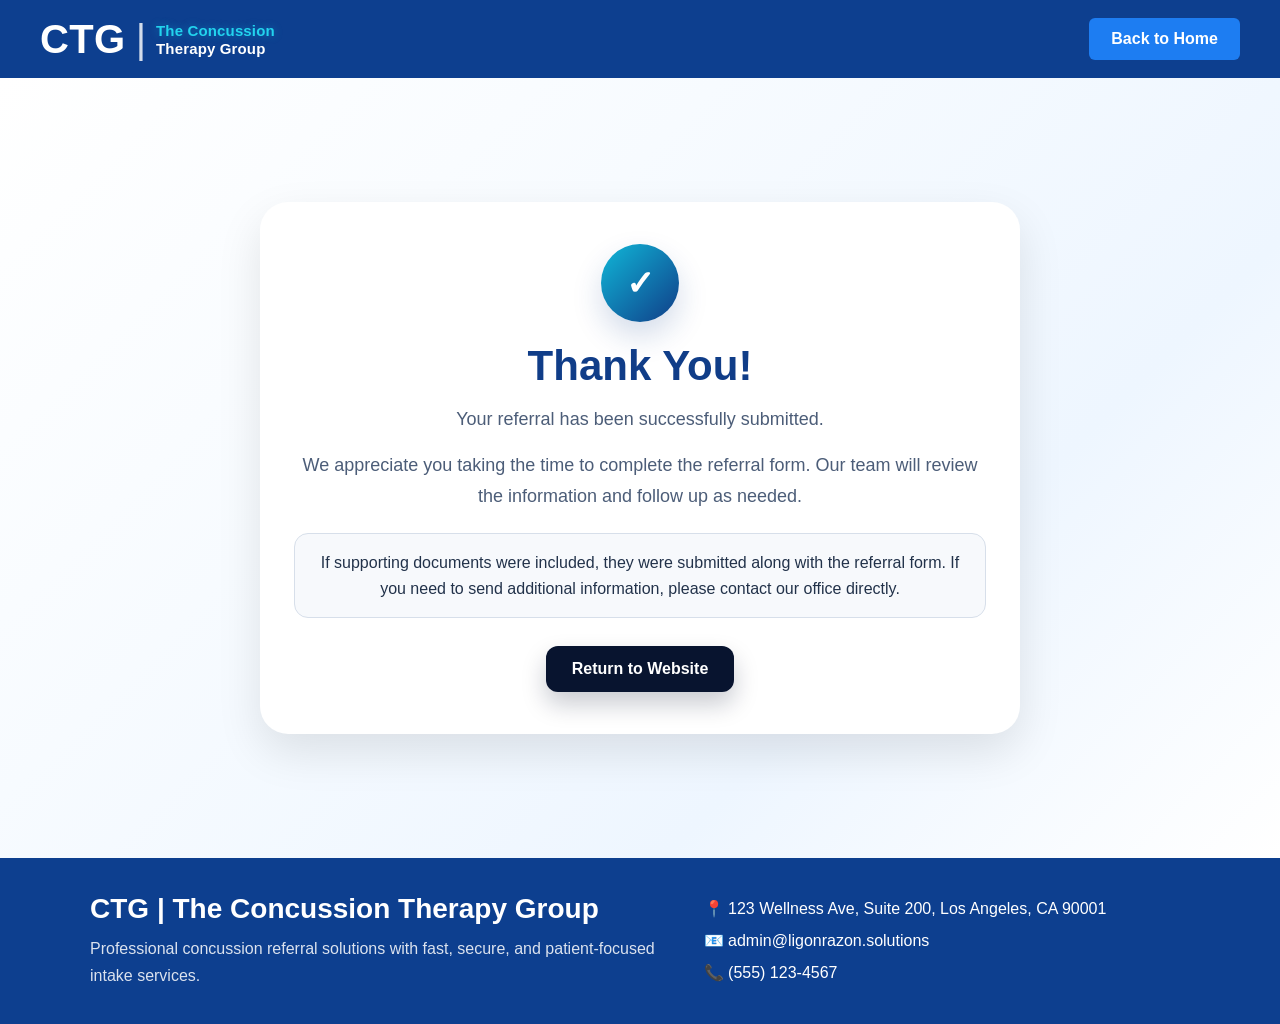
==== thank-you.html @ 83f7f5d3 "Create thank-you.html" ====
<!DOCTYPE html>
<html lang="en">
<head>
  <meta charset="UTF-8">
  <meta name="viewport" content="width=device-width, initial-scale=1.0">
  <title>Thank You | CTG Referral Portal</title>
  <link rel="stylesheet" href="style.css">
</head>
<body>

<header>
  <div class="logo-wrap">
    <span class="logo-main">CTG</span>
    <span class="logo-divider">|</span>
    <div class="logo-text-wrap">
      <div class="logo-line-accent">The Concussion</div>
      <div class="logo-line">Therapy Group</div>
    </div>
  </div>
  <a href="index.html" class="btn">Back to Home</a>
</header>

<section class="thankyou-section">
  <div class="thankyou-card">
    <div class="thankyou-icon">✓</div>
    <h1>Thank You!</h1>
    <p>Your referral has been successfully submitted.</p>
    <p>We appreciate you taking the time to complete the referral form. Our team will review the information and follow up as needed.</p>

    <div class="thankyou-note">
      If supporting documents were included, they were submitted along with the referral form. If you need to send additional information, please contact our office directly.
    </div>

    <a href="index.html" class="back-home-btn">Return to Website</a>
  </div>
</section>

<footer>
  <div class="footer-grid">
    <div>
      <h3>CTG | The Concussion Therapy Group</h3>
      <p>Professional concussion referral solutions with fast, secure, and patient-focused intake services.</p>
    </div>
    <div class="footer-contact">
      <div>📍 123 Wellness Ave, Suite 200, Los Angeles, CA 90001</div>
      <div>📧 admin@ligonrazon.solutions</div>
      <div>📞 (555) 123-4567</div>
    </div>
  </div>
</footer>

</body>
</html>
---- style.css ----
*{
  margin:0;
  padding:0;
  box-sizing:border-box;
}

body{
  font-family:Arial,sans-serif;
  background:#eef2f7;
  color:#123;
}

body.modal-open{
  overflow:hidden;
}

.page-shell{
  transition:filter .28s ease, transform .28s ease;
}

.page-shell.blurred{
  filter:blur(10px);
  transform:scale(.995);
  pointer-events:none;
  user-select:none;
}

header{
  background:#0d3f8f;
  color:#fff;
  padding:18px 40px;
  display:flex;
  justify-content:space-between;
  align-items:center;
  position:sticky;
  top:0;
  z-index:10;
}

.logo-wrap{
  display:flex;
  align-items:center;
  gap:10px;
}

.logo-main{
  font-size:40px;
  font-weight:900;
  color:#ffffff;
  line-height:1;
  letter-spacing:.4px;
}

.logo-divider{
  font-size:40px;
  font-weight:300;
  color:rgba(255,255,255,.82);
  line-height:1;
  display:flex;
  align-items:center;
  height:40px;
}

.logo-text-wrap{
  display:flex;
  flex-direction:column;
  justify-content:center;
  line-height:1;
  min-height:40px;
}

.logo-line-accent{
  font-size:15px;
  color:#22d3ee;
  font-weight:800;
  letter-spacing:.15px;
  text-shadow:0 0 8px rgba(34,211,238,.35);
  margin-bottom:3px;
}

.logo-line{
  font-size:15px;
  color:#ffffff;
  font-weight:800;
  letter-spacing:.15px;
}

.btn,
.hero-btn-reset{
  background:#1d7df2;
  color:#fff;
  padding:12px 22px;
  border-radius:6px;
  text-decoration:none;
  font-weight:700;
  border:none;
  cursor:pointer;
  font-family:inherit;
}

.hero{
  position:relative;
  min-height:520px;
  padding:90px 60px;
  display:flex;
  align-items:center;
  overflow:hidden;
  background:radial-gradient(circle at top right,#4ea6ff 0%,#1d5eb8 35%,#0a2f73 70%,#072663 100%);
}

.hero::before{
  content:'';
  position:absolute;
  inset:0;
  opacity:.35;
  background-image:
    radial-gradient(circle at 10% 20%,rgba(255,255,255,.8) 0 2px,transparent 3px),
    radial-gradient(circle at 30% 40%,rgba(255,255,255,.7) 0 2px,transparent 3px),
    radial-gradient(circle at 55% 25%,rgba(255,255,255,.7) 0 2px,transparent 3px),
    radial-gradient(circle at 70% 60%,rgba(255,255,255,.7) 0 2px,transparent 3px),
    linear-gradient(25deg,transparent 24%,rgba(255,255,255,.25) 25%,rgba(255,255,255,.25) 26%,transparent 27%),
    linear-gradient(65deg,transparent 34%,rgba(255,255,255,.18) 35%,rgba(255,255,255,.18) 36%,transparent 37%),
    linear-gradient(115deg,transparent 44%,rgba(255,255,255,.18) 45%,rgba(255,255,255,.18) 46%,transparent 47%);
  background-size:100% 100%;
  animation:bgmove 14s linear infinite;
}

#network{
  position:absolute;
  inset:0;
  width:100%;
  height:100%;
  z-index:1;
}

.hero-content{
  position:relative;
  z-index:2;
  color:#fff;
  max-width:720px;
}

.hero h1{
  font-size:64px;
  line-height:1.05;
  margin-bottom:20px;
  max-width:700px;
}

.hero p{
  font-size:28px;
  margin-bottom:30px;
}

.hero-buttons{
  display:flex;
  gap:15px;
}

.hero-buttons .primary{
  background:#10b7d8;
  color:#fff;
}

.hero-buttons .secondary{
  background:#fff;
  color:#0d3f8f;
}

.brain{
  pointer-events:none;
  position:absolute;
  right:70px;
  top:90px;
  width:380px;
  height:380px;
  border-radius:50%;
  border:2px solid rgba(255,255,255,.75);
  background:transparent;
  box-shadow:0 0 30px rgba(255,255,255,.18), inset 0 0 25px rgba(255,255,255,.08);
  z-index:2;
  animation:evolve 4s ease-in-out infinite;
}

.brain::before,
.brain::after{
  content:'';
  position:absolute;
  inset:18% 22%;
  border:2px solid rgba(255,255,255,.7);
  border-radius:55% 45% 50% 40%;
}

.brain::after{
  inset:30% 12% 18% 38%;
  border-radius:50% 45% 55% 45%;
}

.section{
  padding:70px 40px;
  position:relative;
}

.section h2{
  text-align:center;
  font-size:52px;
  color:#103d88;
  margin-bottom:35px;
}

.cards{
  display:grid;
  grid-template-columns:repeat(3,1fr);
  gap:22px;
  max-width:1200px;
  margin:auto;
}

.card,
.form,
.thankyou-card{
  background:#fff;
  padding:28px;
  border-radius:8px;
  box-shadow:0 8px 25px rgba(0,0,0,.08);
}

.card{
  text-align:center;
  transition:all .35s ease;
  cursor:pointer;
}

.card:hover{
  transform:translateY(-12px) scale(1.03);
  box-shadow:0 18px 35px rgba(13,63,143,.18);
}

.card .icon{
  font-size:42px;
  margin-bottom:14px;
  display:block;
  transition:transform .35s ease;
}

.card:hover .icon{
  transform:scale(1.18) rotate(6deg);
}

.card h3{
  color:#103d88;
  margin-bottom:10px;
}

.divider-line{
  width:100%;
  height:60px;
  margin:0;
  position:relative;
  background:linear-gradient(180deg,#eef2f7 0%,#f7fbff 55%,#eef6ff 100%);
}

.divider-line::before{
  content:'';
  position:absolute;
  left:0;
  right:0;
  top:30px;
  height:1px;
  background:linear-gradient(90deg,transparent,rgba(143,199,255,.8),rgba(13,63,143,.45),rgba(143,199,255,.8),transparent);
}

.divider-line::after{
  display:none;
}

.modal-overlay{
  position:fixed;
  inset:0;
  background:rgba(7, 18, 43, .35);
  display:flex;
  align-items:center;
  justify-content:center;
  padding:24px;
  opacity:0;
  visibility:hidden;
  pointer-events:none;
  transition:opacity .25s ease, visibility .25s ease;
  z-index:9999;
  backdrop-filter:blur(4px);
}

.modal-overlay.active{
  opacity:1;
  visibility:visible;
  pointer-events:auto;
}

.modal-dialog{
  width:100%;
  max-width:880px;
  max-height:90vh;
  overflow:auto;
  position:relative;
  border-radius:30px;
}

.modal-form-section{
  background:linear-gradient(135deg,#ffffff 0%,#f7fbff 35%,#eef6ff 70%,#ffffff 100%);
  border-radius:30px;
  padding:18px;
  box-shadow:0 24px 80px rgba(0,0,0,.22);
  border:1px solid rgba(255,255,255,.7);
  overflow:hidden;
}

.modal-close{
  position:absolute;
  top:12px;
  right:12px;
  width:46px;
  height:46px;
  border:none;
  border-radius:999px;
  background:#0d3f8f;
  color:#fff;
  font-size:26px;
  line-height:1;
  cursor:pointer;
  z-index:20;
  box-shadow:0 10px 20px rgba(13,63,143,.25);
  display:flex;
  align-items:center;
  justify-content:center;
  padding:0;
}

.form{
  position:relative;
  z-index:2;
  max-width:760px;
  margin:auto;
  background:#fff;
  padding:34px 34px 30px;
  border-radius:28px;
  box-shadow:0 18px 45px rgba(0,0,0,.10);
}

.main-form-title{
  font-size:42px !important;
  margin-bottom:12px !important;
}

.section-note{
  font-size:15px;
  color:#5b6b85;
  text-align:center;
  margin-bottom:20px;
  line-height:1.6;
}

.step-indicator{
  display:flex;
  justify-content:center;
  gap:12px;
  align-items:center;
  margin:4px 0 24px;
  flex-wrap:wrap;
}

.step-pill{
  padding:10px 16px;
  border-radius:999px;
  font-size:13px;
  font-weight:800;
  background:#e8eef7;
  color:#5b6b85;
  border:1px solid #d7dfea;
}

.step-pill.active{
  background:#103d88;
  color:#fff;
  border-color:#103d88;
}

.form-step{
  display:none;
}

.form-step.active{
  display:block;
}

.grid2{
  display:grid;
  grid-template-columns:1fr 1fr;
  gap:12px;
}

label{
  display:block;
  font-size:11px;
  font-weight:800;
  color:#0a1b3f;
  margin:12px 0 6px;
  text-transform:uppercase;
  letter-spacing:.4px;
}

input,
select,
textarea{
  width:100%;
  padding:14px 14px;
  margin:0;
  border:1px solid #d7dfea;
  border-radius:12px;
  background:#f7f9fc;
  font-size:14px;
  color:#123;
}

textarea{
  resize:vertical;
}

button{
  background:#08142f;
  color:#fff;
  border:none;
  padding:16px 26px;
  border-radius:12px;
  font-weight:800;
  box-shadow:0 12px 24px rgba(8,20,47,.22);
  cursor:pointer;
}

button:hover,
.back-home-btn:hover,
.btn:hover,
.hero-btn-reset:hover,
.modal-close:hover{
  transform:translateY(-2px);
}

.form-actions{
  display:flex;
  gap:12px;
  justify-content:space-between;
  margin-top:26px;
  flex-wrap:wrap;
}

.form-actions .left-actions,
.form-actions .right-actions{
  display:flex;
  gap:12px;
}

.alt-btn{
  background:#eef3f9;
  color:#103d88;
  border:1px solid #d7dfea;
}

.submit-btn{
  background:#08142f;
  color:#fff;
}

.symptom-block{
  margin-bottom:16px;
}

.symptom-box{
  border:1px solid #d7dfea;
  border-radius:14px;
  background:#f7f9fc;
  padding:16px;
}

.symptom-heading{
  display:flex;
  align-items:center;
  gap:10px;
  margin-bottom:12px;
}

.symptom-number{
  width:32px;
  height:32px;
  border-radius:50%;
  background:#103d88;
  color:#fff;
  display:flex;
  align-items:center;
  justify-content:center;
  font-size:14px;
  font-weight:800;
  flex-shrink:0;
}

.symptom-title{
  font-size:18px;
  font-weight:800;
  color:#103d88;
  line-height:1.2;
}

.symptom-question-row{
  border:1px solid #d7dfea;
  background:#ffffff;
  border-radius:12px;
  padding:14px;
  margin-top:10px;
}

.symptom-question-text{
  color:#22324a;
  font-size:14px;
  line-height:1.6;
  font-weight:700;
  margin-bottom:12px;
}

.yes-no-group{
  display:flex;
  gap:10px;
  flex-wrap:wrap;
}

.yes-no-group input[type="radio"]{
  position:absolute;
  opacity:0;
  pointer-events:none;
  width:0;
  height:0;
}

.yn-btn{
  display:inline-flex;
  align-items:center;
  justify-content:center;
  min-width:74px;
  padding:11px 18px;
  border:1px solid #d7dfea;
  border-radius:12px;
  background:#f7f9fc;
  color:#103d88;
  font-size:14px;
  font-weight:800;
  text-transform:none;
  letter-spacing:0;
  margin:0;
  cursor:pointer;
  transition:all .2s ease;
}

.yes-no-group input[type="radio"]:checked + .yn-btn{
  background:#103d88;
  color:#fff;
  border-color:#103d88;
  box-shadow:0 8px 20px rgba(16,61,136,.18);
}

.upload-note-box{
  margin-top:18px;
  padding:16px;
  border:1px solid #d7dfea;
  background:#f7f9fc;
  border-radius:14px;
  color:#22324a;
  line-height:1.6;
  font-size:14px;
}

.thankyou-section{
  min-height:calc(100vh - 120px);
  display:flex;
  align-items:center;
  justify-content:center;
  padding:70px 20px;
  background:linear-gradient(135deg,#ffffff 0%,#f7fbff 35%,#eef6ff 70%,#ffffff 100%);
}

.thankyou-card{
  max-width:760px;
  width:100%;
  text-align:center;
  border-radius:28px;
  box-shadow:0 18px 45px rgba(0,0,0,.10);
  padding:42px 34px;
}

.thankyou-icon{
  width:78px;
  height:78px;
  margin:0 auto 20px;
  border-radius:50%;
  background:linear-gradient(135deg,#10b7d8,#103d88);
  color:#fff;
  display:flex;
  align-items:center;
  justify-content:center;
  font-size:34px;
  font-weight:900;
  box-shadow:0 14px 30px rgba(16,61,136,.18);
}

.thankyou-card h1{
  font-size:42px;
  color:#103d88;
  margin-bottom:14px;
}

.thankyou-card p{
  color:#4c5d78;
  font-size:18px;
  line-height:1.7;
  margin-bottom:16px;
}

.thankyou-note{
  margin:22px 0 28px;
  padding:16px;
  border:1px solid #d7dfea;
  background:#f7f9fc;
  border-radius:14px;
  color:#22324a;
  line-height:1.6;
}

.back-home-btn{
  display:inline-flex;
  align-items:center;
  justify-content:center;
  padding:14px 26px;
  border-radius:12px;
  background:#08142f;
  color:#fff;
  text-decoration:none;
  font-weight:800;
  box-shadow:0 12px 24px rgba(8,20,47,.22);
}

footer{
  background:#0d3f8f;
  color:#fff;
  text-align:center;
  padding:35px;
  margin-top:0;
}

.footer-grid{
  max-width:1100px;
  margin:auto;
  display:grid;
  grid-template-columns:1.2fr 1fr;
  gap:30px;
  text-align:left;
  align-items:start;
}

.footer-grid h3{
  font-size:28px;
  margin-bottom:10px;
}

.footer-grid p{
  opacity:.85;
  line-height:1.7;
}

.footer-contact{
  line-height:2;
}

@keyframes evolve{
  0%,100%{transform:scale(1) translateY(0);opacity:.9}
  50%{transform:scale(1.08) translateY(-8px);opacity:1}
}

@keyframes bgmove{
  0%{transform:scale(1)}
  50%{transform:scale(1.08)}
  100%{transform:scale(1)}
}

@media(max-width:900px){
  header{
    padding:14px 16px;
    gap:10px;
    flex-wrap:wrap;
  }

  .btn{
    padding:10px 14px;
    font-size:14px;
  }

  .logo-wrap{
    transform:scale(.88);
    transform-origin:left center;
  }

  .hero{
    padding:60px 25px;
    min-height:auto;
    flex-direction:column;
    align-items:flex-start;
  }

  .hero-content{
    max-width:100%;
  }

  .hero h1{
    font-size:42px;
    line-height:1.05;
    max-width:100%;
    margin-bottom:14px;
  }

  .hero p{
    font-size:20px;
    line-height:1.5;
    margin-bottom:22px;
  }

  .hero-buttons{
    width:100%;
    flex-direction:column;
    gap:10px;
  }

  .hero-buttons a,
  .hero-buttons button{
    width:100%;
    text-align:center;
  }

  .brain{
    position:relative;
    right:auto;
    top:auto;
    width:220px;
    height:220px;
    margin:20px auto 0;
  }

  .section{
    padding:52px 16px;
  }

  .section h2{
    font-size:34px;
    margin-bottom:24px;
  }

  .cards{
    grid-template-columns:1fr;
    gap:16px;
  }

  .card{
    padding:22px;
  }

  .form,
  .thankyou-card{
    max-width:100%;
    padding:22px 18px;
    border-radius:22px;
  }

  .main-form-title,
  .thankyou-card h1{
    font-size:30px !important;
  }

  .grid2{
    grid-template-columns:1fr;
    gap:10px;
  }

  input,
  select,
  textarea,
  button{
    font-size:16px;
  }

  .divider-line{
    height:32px;
  }

  footer{
    padding:28px 18px;
  }

  .footer-grid{
    grid-template-columns:1fr;
    text-align:center;
  }

  .form-actions{
    flex-direction:column;
  }

  .form-actions .left-actions,
  .form-actions .right-actions{
    width:100%;
  }

  .form-actions button{
    width:100%;
  }

  .yes-no-group{
    width:100%;
  }

  .yn-btn{
    flex:1;
  }

  .thankyou-card p{
    font-size:16px;
  }

  .back-home-btn{
    width:100%;
  }

  .modal-overlay{
    padding:10px;
  }

  .modal-dialog{
    max-height:94vh;
    border-radius:22px;
  }

  .modal-form-section{
    padding:12px;
    border-radius:22px;
  }

  .modal-close{
    top:8px;
    right:8px;
    width:40px;
    height:40px;
    font-size:22px;
  }
}
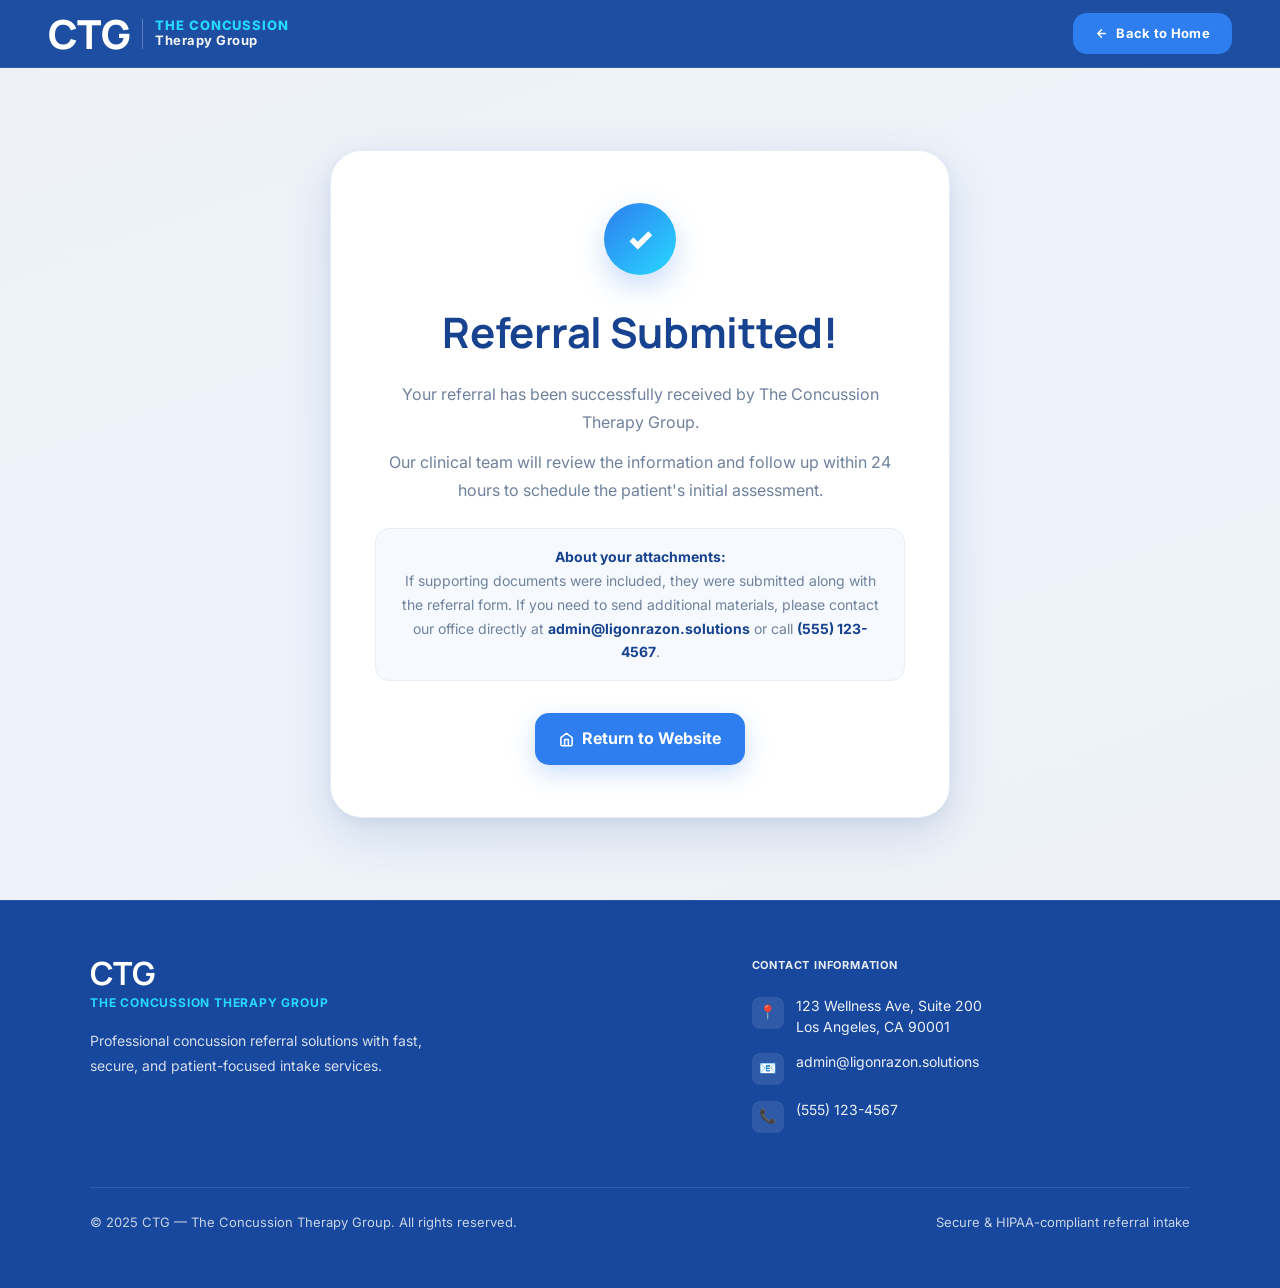
==== commit 0df8de23: "Update thank-you.html" ====
--- a/thank-you.html
+++ b/thank-you.html
@@ -11,41 +11,63 @@
 <header>
   <div class="logo-wrap">
     <span class="logo-main">CTG</span>
-    <span class="logo-divider">|</span>
+    <div class="logo-divider"></div>
     <div class="logo-text-wrap">
       <div class="logo-line-accent">The Concussion</div>
       <div class="logo-line">Therapy Group</div>
     </div>
   </div>
-  <a href="index.html" class="btn">Back to Home</a>
+  <a href="index.html" class="btn">
+    <svg width="13" height="13" viewBox="0 0 24 24" fill="none" stroke="currentColor" stroke-width="2.5" stroke-linecap="round" stroke-linejoin="round"><path d="M19 12H5M12 19l-7-7 7-7"/></svg>
+    Back to Home
+  </a>
 </header>
 
 <section class="thankyou-section">
   <div class="thankyou-card">
     <div class="thankyou-icon">✓</div>
-    <h1>Thank You!</h1>
-    <p>Your referral has been successfully submitted.</p>
-    <p>We appreciate you taking the time to complete the referral form. Our team will review the information and follow up as needed.</p>
+    <h1>Referral Submitted!</h1>
+    <p>Your referral has been successfully received by The Concussion Therapy Group.</p>
+    <p>Our clinical team will review the information and follow up within 24 hours to schedule the patient's initial assessment.</p>
 
     <div class="thankyou-note">
-      If supporting documents were included, they were submitted along with the referral form. If you need to send additional information, please contact our office directly.
+      <strong>About your attachments:</strong><br>
+      If supporting documents were included, they were submitted along with the referral form. If you need to send additional materials, please contact our office directly at <strong>admin@ligonrazon.solutions</strong> or call <strong>(555) 123-4567</strong>.
     </div>
 
-    <a href="index.html" class="back-home-btn">Return to Website</a>
+    <a href="index.html" class="back-home-btn">
+      <svg width="15" height="15" viewBox="0 0 24 24" fill="none" stroke="currentColor" stroke-width="2.5" stroke-linecap="round" stroke-linejoin="round"><path d="M3 9l9-7 9 7v11a2 2 0 0 1-2 2H5a2 2 0 0 1-2-2z"/><polyline points="9 22 9 12 15 12 15 22"/></svg>
+      Return to Website
+    </a>
   </div>
 </section>
 
 <footer>
-  <div class="footer-grid">
-    <div>
-      <h3>CTG | The Concussion Therapy Group</h3>
+  <div class="footer-inner">
+    <div class="footer-brand">
+      <span class="logo-main">CTG</span>
+      <span class="tagline">The Concussion Therapy Group</span>
       <p>Professional concussion referral solutions with fast, secure, and patient-focused intake services.</p>
     </div>
     <div class="footer-contact">
-      <div>📍 123 Wellness Ave, Suite 200, Los Angeles, CA 90001</div>
-      <div>📧 admin@ligonrazon.solutions</div>
-      <div>📞 (555) 123-4567</div>
+      <h4>Contact Information</h4>
+      <div class="contact-item">
+        <div class="contact-item-icon">📍</div>
+        <div class="contact-item-text">123 Wellness Ave, Suite 200<br>Los Angeles, CA 90001</div>
+      </div>
+      <div class="contact-item">
+        <div class="contact-item-icon">📧</div>
+        <div class="contact-item-text">admin@ligonrazon.solutions</div>
+      </div>
+      <div class="contact-item">
+        <div class="contact-item-icon">📞</div>
+        <div class="contact-item-text">(555) 123-4567</div>
+      </div>
     </div>
+  </div>
+  <div class="footer-bottom">
+    <p>&copy; 2025 CTG — The Concussion Therapy Group. All rights reserved.</p>
+    <p>Secure &amp; HIPAA-compliant referral intake</p>
   </div>
 </footer>
 
--- a/style.css
+++ b/style.css
@@ -1,857 +1,1373 @@
-*{
-  margin:0;
-  padding:0;
-  box-sizing:border-box;
-}
-
-body{
-  font-family:Arial,sans-serif;
-  background:#eef2f7;
-  color:#123;
-}
-
-body.modal-open{
-  overflow:hidden;
-}
-
-.page-shell{
-  transition:filter .28s ease, transform .28s ease;
-}
-
-.page-shell.blurred{
-  filter:blur(10px);
-  transform:scale(.995);
-  pointer-events:none;
-  user-select:none;
-}
-
-header{
-  background:#0d3f8f;
-  color:#fff;
-  padding:18px 40px;
-  display:flex;
-  justify-content:space-between;
-  align-items:center;
-  position:sticky;
-  top:0;
-  z-index:10;
-}
-
-.logo-wrap{
-  display:flex;
-  align-items:center;
-  gap:10px;
-}
-
-.logo-main{
-  font-size:40px;
-  font-weight:900;
-  color:#ffffff;
-  line-height:1;
-  letter-spacing:.4px;
-}
-
-.logo-divider{
-  font-size:40px;
-  font-weight:300;
-  color:rgba(255,255,255,.82);
-  line-height:1;
-  display:flex;
-  align-items:center;
-  height:40px;
-}
-
-.logo-text-wrap{
-  display:flex;
-  flex-direction:column;
-  justify-content:center;
-  line-height:1;
-  min-height:40px;
-}
-
-.logo-line-accent{
-  font-size:15px;
-  color:#22d3ee;
-  font-weight:800;
-  letter-spacing:.15px;
-  text-shadow:0 0 8px rgba(34,211,238,.35);
-  margin-bottom:3px;
-}
-
-.logo-line{
-  font-size:15px;
-  color:#ffffff;
-  font-weight:800;
-  letter-spacing:.15px;
-}
-
-.btn,
-.hero-btn-reset{
-  background:#1d7df2;
-  color:#fff;
-  padding:12px 22px;
-  border-radius:6px;
-  text-decoration:none;
-  font-weight:700;
-  border:none;
-  cursor:pointer;
-  font-family:inherit;
-}
-
-.hero{
-  position:relative;
-  min-height:520px;
-  padding:90px 60px;
-  display:flex;
-  align-items:center;
-  overflow:hidden;
-  background:radial-gradient(circle at top right,#4ea6ff 0%,#1d5eb8 35%,#0a2f73 70%,#072663 100%);
-}
-
-.hero::before{
-  content:'';
-  position:absolute;
-  inset:0;
-  opacity:.35;
+/* ═══════════════════════════════════════════════════════
+   CTG — The Concussion Therapy Group
+   Design System: "Precision Care" — Premium Medical Portal
+   Fonts: Manrope (display) + Inter (UI)
+═══════════════════════════════════════════════════════ */
+
+@import url('https://fonts.googleapis.com/css2?family=Inter:wght@300;400;500;600;700;800&family=Manrope:wght@500;600;700;800&display=swap');
+
+/* ── Tokens ── */
+:root {
+  --navy:        #123E8F;
+  --navy-mid:    #184A9E;
+  --navy-light:  #2767C5;
+  --blue:        #2E7EF0;
+  --blue-light:  #5AA5FF;
+  --teal:        #27D8FF;
+  --teal-dim:    #18BFE6;
+  --teal-glow:   rgba(39,216,255,.18);
+  --white:       #FFFFFF;
+  --off-white:   #EEF2F7;
+  --surface:     #F4F7FB;
+  --border:      #D8E2F0;
+  --border-soft: #E8EEF7;
+  --text-head:   #17428F;
+  --text-body:   #354863;
+  --text-muted:  #70819C;
+  --danger:      #C0392B;
+  --danger-bg:   #FFF1F1;
+  --info-bg:     #EFF6FF;
+  --shadow-card: 0 4px 24px rgba(18,62,143,.08), 0 1px 4px rgba(18,62,143,.04);
+  --shadow-lift: 0 16px 48px rgba(18,62,143,.14), 0 4px 12px rgba(18,62,143,.06);
+  --shadow-modal:0 24px 80px rgba(8,22,46,.28), 0 8px 24px rgba(8,22,46,.12);
+  --radius-sm:   8px;
+  --radius-md:   14px;
+  --radius-lg:   22px;
+  --radius-xl:   32px;
+  --font-display:'Manrope', system-ui, sans-serif;
+  --font-body:   'Inter', system-ui, sans-serif;
+  --transition:  .22s cubic-bezier(.4,0,.2,1);
+}
+
+/* ── Reset ── */
+*, *::before, *::after { margin:0; padding:0; box-sizing:border-box; }
+
+html { scroll-behavior:smooth; }
+
+body {
+  font-family: var(--font-body);
+  background: var(--off-white);
+  color: var(--text-body);
+  -webkit-font-smoothing: antialiased;
+  line-height: 1.6;
+}
+
+body.modal-open { overflow: hidden; }
+
+/* ── Page Shell blur ── */
+.page-shell { transition: filter .3s ease, transform .3s ease; }
+.page-shell.blurred {
+  filter: blur(8px) brightness(.92);
+  transform: scale(.992);
+  pointer-events: none;
+  user-select: none;
+}
+
+/* ══════════════════════════════════════
+   HEADER
+══════════════════════════════════════ */
+header {
+  position: sticky;
+  top: 0;
+  z-index: 100;
+  background: rgba(20, 71, 158, .96);
+  backdrop-filter: blur(16px);
+  -webkit-backdrop-filter: blur(16px);
+  border-bottom: 1px solid rgba(255,255,255,.08);
+  padding: 0 48px;
+  height: 68px;
+  display: flex;
+  align-items: center;
+  justify-content: space-between;
+}
+
+.logo-wrap {
+  display: flex;
+  align-items: center;
+  gap: 12px;
+  text-decoration: none;
+}
+
+.logo-main {
+  font-family: var(--font-display);
+  font-size: 40px;
+  font-weight: 800;
+  color: #fff;
+  letter-spacing: -.6px;
+  line-height: 1;
+}
+
+.logo-divider {
+  width: 1px;
+  height: 30px;
+  background: rgba(255,255,255,.28);
+  flex-shrink: 0;
+}
+
+.logo-text-wrap { display: flex; flex-direction: column; gap: 1px; }
+
+.logo-line-accent {
+  font-size: 13px;
+  font-weight: 800;
+  color: var(--teal);
+  letter-spacing: .9px;
+  text-transform: uppercase;
+  line-height: 1.05;
+}
+
+.logo-line {
+  font-size: 13px;
+  font-weight: 700;
+  color: rgba(255,255,255,.95);
+  letter-spacing: .5px;
+  line-height: 1.05;
+}
+
+/* Header CTA */
+.btn {
+  display: inline-flex;
+  align-items: center;
+  gap: 8px;
+  padding: 10px 22px;
+  background: var(--blue);
+  color: #fff;
+  font-family: var(--font-body);
+  font-size: 13px;
+  font-weight: 700;
+  letter-spacing: .3px;
+  border-radius: var(--radius-md);
+  border: none;
+  cursor: pointer;
+  text-decoration: none;
+  transition: all var(--transition);
+}
+.btn:hover { background: var(--blue-light); transform: translateY(-1px); box-shadow: 0 8px 24px rgba(46,126,240,.35); }
+.btn:active { transform: translateY(0); }
+
+/* ══════════════════════════════════════
+   HERO
+══════════════════════════════════════ */
+.hero {
+  position: relative;
+  min-height: calc(100vh - 68px);
+  display: flex;
+  align-items: center;
+  overflow: hidden;
+  background: radial-gradient(circle at top right, #4ea6ff 0%, #1d5eb8 35%, #0a2f73 70%, #072663 100%);
+}
+
+/* Subtle grain texture */
+.hero::before {
+  content: '';
+  position: absolute;
+  inset: 0;
+  opacity: .35;
   background-image:
-    radial-gradient(circle at 10% 20%,rgba(255,255,255,.8) 0 2px,transparent 3px),
-    radial-gradient(circle at 30% 40%,rgba(255,255,255,.7) 0 2px,transparent 3px),
-    radial-gradient(circle at 55% 25%,rgba(255,255,255,.7) 0 2px,transparent 3px),
-    radial-gradient(circle at 70% 60%,rgba(255,255,255,.7) 0 2px,transparent 3px),
-    linear-gradient(25deg,transparent 24%,rgba(255,255,255,.25) 25%,rgba(255,255,255,.25) 26%,transparent 27%),
-    linear-gradient(65deg,transparent 34%,rgba(255,255,255,.18) 35%,rgba(255,255,255,.18) 36%,transparent 37%),
-    linear-gradient(115deg,transparent 44%,rgba(255,255,255,.18) 45%,rgba(255,255,255,.18) 46%,transparent 47%);
-  background-size:100% 100%;
-  animation:bgmove 14s linear infinite;
-}
-
-#network{
-  position:absolute;
-  inset:0;
-  width:100%;
-  height:100%;
-  z-index:1;
-}
-
-.hero-content{
-  position:relative;
-  z-index:2;
-  color:#fff;
-  max-width:720px;
-}
-
-.hero h1{
-  font-size:64px;
-  line-height:1.05;
-  margin-bottom:20px;
-  max-width:700px;
-}
-
-.hero p{
-  font-size:28px;
-  margin-bottom:30px;
-}
-
-.hero-buttons{
-  display:flex;
-  gap:15px;
-}
-
-.hero-buttons .primary{
-  background:#10b7d8;
-  color:#fff;
-}
-
-.hero-buttons .secondary{
-  background:#fff;
-  color:#0d3f8f;
-}
-
-.brain{
-  pointer-events:none;
-  position:absolute;
-  right:70px;
-  top:90px;
-  width:380px;
-  height:380px;
-  border-radius:50%;
-  border:2px solid rgba(255,255,255,.75);
-  background:transparent;
-  box-shadow:0 0 30px rgba(255,255,255,.18), inset 0 0 25px rgba(255,255,255,.08);
-  z-index:2;
-  animation:evolve 4s ease-in-out infinite;
-}
-
-.brain::before,
-.brain::after{
-  content:'';
-  position:absolute;
-  inset:18% 22%;
-  border:2px solid rgba(255,255,255,.7);
-  border-radius:55% 45% 50% 40%;
-}
-
-.brain::after{
-  inset:30% 12% 18% 38%;
-  border-radius:50% 45% 55% 45%;
-}
-
-.section{
-  padding:70px 40px;
-  position:relative;
-}
-
-.section h2{
-  text-align:center;
-  font-size:52px;
-  color:#103d88;
-  margin-bottom:35px;
-}
-
-.cards{
-  display:grid;
-  grid-template-columns:repeat(3,1fr);
-  gap:22px;
-  max-width:1200px;
-  margin:auto;
-}
-
-.card,
-.form,
-.thankyou-card{
-  background:#fff;
-  padding:28px;
-  border-radius:8px;
-  box-shadow:0 8px 25px rgba(0,0,0,.08);
-}
-
-.card{
-  text-align:center;
-  transition:all .35s ease;
-  cursor:pointer;
-}
-
-.card:hover{
-  transform:translateY(-12px) scale(1.03);
-  box-shadow:0 18px 35px rgba(13,63,143,.18);
-}
-
-.card .icon{
-  font-size:42px;
-  margin-bottom:14px;
-  display:block;
-  transition:transform .35s ease;
-}
-
-.card:hover .icon{
-  transform:scale(1.18) rotate(6deg);
-}
-
-.card h3{
-  color:#103d88;
-  margin-bottom:10px;
-}
-
-.divider-line{
-  width:100%;
-  height:60px;
-  margin:0;
-  position:relative;
-  background:linear-gradient(180deg,#eef2f7 0%,#f7fbff 55%,#eef6ff 100%);
-}
-
-.divider-line::before{
-  content:'';
-  position:absolute;
-  left:0;
-  right:0;
-  top:30px;
-  height:1px;
-  background:linear-gradient(90deg,transparent,rgba(143,199,255,.8),rgba(13,63,143,.45),rgba(143,199,255,.8),transparent);
-}
-
-.divider-line::after{
-  display:none;
-}
-
-.modal-overlay{
-  position:fixed;
-  inset:0;
-  background:rgba(7, 18, 43, .35);
-  display:flex;
-  align-items:center;
-  justify-content:center;
-  padding:24px;
-  opacity:0;
-  visibility:hidden;
-  pointer-events:none;
-  transition:opacity .25s ease, visibility .25s ease;
-  z-index:9999;
-  backdrop-filter:blur(4px);
-}
-
-.modal-overlay.active{
-  opacity:1;
-  visibility:visible;
-  pointer-events:auto;
-}
-
-.modal-dialog{
-  width:100%;
-  max-width:880px;
-  max-height:90vh;
-  overflow:auto;
-  position:relative;
-  border-radius:30px;
-}
-
-.modal-form-section{
-  background:linear-gradient(135deg,#ffffff 0%,#f7fbff 35%,#eef6ff 70%,#ffffff 100%);
-  border-radius:30px;
-  padding:18px;
-  box-shadow:0 24px 80px rgba(0,0,0,.22);
-  border:1px solid rgba(255,255,255,.7);
-  overflow:hidden;
-}
-
-.modal-close{
-  position:absolute;
-  top:12px;
-  right:12px;
-  width:46px;
-  height:46px;
-  border:none;
-  border-radius:999px;
-  background:#0d3f8f;
-  color:#fff;
-  font-size:26px;
-  line-height:1;
-  cursor:pointer;
-  z-index:20;
-  box-shadow:0 10px 20px rgba(13,63,143,.25);
-  display:flex;
-  align-items:center;
-  justify-content:center;
-  padding:0;
-}
-
-.form{
-  position:relative;
-  z-index:2;
-  max-width:760px;
-  margin:auto;
-  background:#fff;
-  padding:34px 34px 30px;
-  border-radius:28px;
-  box-shadow:0 18px 45px rgba(0,0,0,.10);
-}
-
-.main-form-title{
-  font-size:42px !important;
-  margin-bottom:12px !important;
-}
-
-.section-note{
-  font-size:15px;
-  color:#5b6b85;
-  text-align:center;
-  margin-bottom:20px;
-  line-height:1.6;
-}
-
-.step-indicator{
-  display:flex;
-  justify-content:center;
-  gap:12px;
-  align-items:center;
-  margin:4px 0 24px;
-  flex-wrap:wrap;
-}
-
-.step-pill{
-  padding:10px 16px;
-  border-radius:999px;
-  font-size:13px;
-  font-weight:800;
-  background:#e8eef7;
-  color:#5b6b85;
-  border:1px solid #d7dfea;
-}
-
-.step-pill.active{
-  background:#103d88;
-  color:#fff;
-  border-color:#103d88;
-}
-
-.form-step{
-  display:none;
-}
-
-.form-step.active{
-  display:block;
-}
-
-.grid2{
-  display:grid;
-  grid-template-columns:1fr 1fr;
-  gap:12px;
-}
-
-label{
-  display:block;
-  font-size:11px;
-  font-weight:800;
-  color:#0a1b3f;
-  margin:12px 0 6px;
-  text-transform:uppercase;
-  letter-spacing:.4px;
-}
-
-input,
+    radial-gradient(circle at 10% 20%, rgba(255,255,255,.8) 0 2px, transparent 3px),
+    radial-gradient(circle at 30% 40%, rgba(255,255,255,.7) 0 2px, transparent 3px),
+    radial-gradient(circle at 55% 25%, rgba(255,255,255,.7) 0 2px, transparent 3px),
+    radial-gradient(circle at 70% 60%, rgba(255,255,255,.7) 0 2px, transparent 3px),
+    linear-gradient(25deg, transparent 24%, rgba(255,255,255,.25) 25%, rgba(255,255,255,.25) 26%, transparent 27%),
+    linear-gradient(65deg, transparent 34%, rgba(255,255,255,.18) 35%, rgba(255,255,255,.18) 36%, transparent 37%),
+    linear-gradient(115deg, transparent 44%, rgba(255,255,255,.18) 45%, rgba(255,255,255,.18) 46%, transparent 47%);
+  background-size: 100% 100%;
+  animation: bgmove 14s linear infinite;
+  pointer-events: none;
+  z-index: 1;
+}
+
+/* Ambient glow orbs */
+.hero::after {
+  content: '';
+  position: absolute;
+  inset: 0;
+  pointer-events: none;
+  z-index: 1;
+  background: transparent;
+}
+
+#network {
+  position: absolute;
+  inset: 0;
+  width: 100%;
+  height: 100%;
+  z-index: 2;
+}
+
+.hero-content {
+  position: relative;
+  z-index: 3;
+  padding: 80px 80px 80px 80px;
+  max-width: 860px;
+}
+
+.hero-badge {
+  display: inline-flex;
+  align-items: center;
+  gap: 7px;
+  padding: 7px 16px;
+  background: rgba(39,216,255,.12);
+  border: 1px solid rgba(39,216,255,.3);
+  border-radius: 999px;
+  font-size: 12px;
+  font-weight: 700;
+  color: var(--teal);
+  letter-spacing: .6px;
+  text-transform: uppercase;
+  margin-bottom: 28px;
+}
+
+.hero-badge-dot {
+  width: 6px;
+  height: 6px;
+  border-radius: 50%;
+  background: var(--teal);
+  animation: pulse-dot 2s ease-in-out infinite;
+}
+
+.hero h1 {
+  font-family: var(--font-display);
+  font-size: clamp(44px, 5.5vw, 80px);
+  font-weight: 700;
+  line-height: 1.08;
+  color: #fff;
+  margin-bottom: 24px;
+  letter-spacing: -.5px;
+}
+
+.hero h1 em {
+  font-style: normal;
+  font-weight: 700;
+  color: #fff;
+}
+
+.hero-sub {
+  font-size: clamp(16px, 1.8vw, 20px);
+  color: rgba(255,255,255,.72);
+  max-width: 520px;
+  margin-bottom: 44px;
+  line-height: 1.7;
+  font-weight: 400;
+}
+
+.hero-actions {
+  display: flex;
+  align-items: center;
+  gap: 18px;
+  flex-wrap: wrap;
+}
+
+.btn-primary {
+  display: inline-flex;
+  align-items: center;
+  gap: 10px;
+  padding: 16px 32px;
+  background: var(--teal);
+  color: var(--navy);
+  font-family: var(--font-body);
+  font-size: 15px;
+  font-weight: 800;
+  border-radius: var(--radius-md);
+  border: none;
+  cursor: pointer;
+  transition: all var(--transition);
+  letter-spacing: .2px;
+}
+.btn-primary:hover {
+  background: #57E5FF;
+  transform: translateY(-2px);
+  box-shadow: 0 12px 32px rgba(39,216,255,.4);
+}
+.btn-primary svg { transition: transform var(--transition); }
+.btn-primary:hover svg { transform: translateX(3px); }
+
+.hero-trust {
+  display: flex;
+  align-items: center;
+  gap: 6px;
+  color: rgba(255,255,255,.62);
+  font-size: 13px;
+  font-weight: 500;
+}
+.hero-trust svg { opacity: .7; }
+
+/* Hero visual — pulsing ring group */
+.hero-visual {
+  position: absolute;
+  right: 80px;
+  top: 50%;
+  transform: translateY(-50%);
+  z-index: 3;
+  pointer-events: none;
+}
+
+.pulse-ring-group {
+  position: relative;
+  width: 460px;
+  height: 460px;
+}
+
+.pulse-ring {
+  position: absolute;
+  inset: 0;
+  border-radius: 50%;
+  border: 1.5px solid rgba(255,255,255,.26);
+  animation: ring-pulse 3.6s ease-in-out infinite;
+}
+.pulse-ring:nth-child(2) { inset: 40px; border-color: rgba(255,255,255,.32); animation-delay: .6s; }
+.pulse-ring:nth-child(3) { inset: 80px; border-color: rgba(255,255,255,.42); animation-delay: 1.2s; }
+
+.ring-core {
+  position: absolute;
+  inset: 120px;
+  border-radius: 50%;
+  background: radial-gradient(circle, rgba(39,216,255,.18) 0%, rgba(39,216,255,.04) 60%, transparent 100%);
+  border: 1.5px solid rgba(255,255,255,.45);
+  display: flex;
+  align-items: center;
+  justify-content: center;
+}
+
+.ring-icon {
+  font-size: 88px;
+  filter: drop-shadow(0 0 12px rgba(39,216,255,.45));
+  animation: float-brain 4s ease-in-out infinite;
+}
+
+/* Trust strip */
+.trust-strip {
+  background: var(--white);
+  border-bottom: 1px solid var(--border-soft);
+  padding: 20px 80px;
+  display: flex;
+  align-items: center;
+  justify-content: center;
+  gap: 48px;
+  flex-wrap: wrap;
+}
+
+.trust-item {
+  display: flex;
+  align-items: center;
+  gap: 10px;
+}
+
+.trust-icon {
+  width: 36px;
+  height: 36px;
+  border-radius: var(--radius-sm);
+  background: var(--surface);
+  display: flex;
+  align-items: center;
+  justify-content: center;
+  font-size: 18px;
+  flex-shrink: 0;
+}
+
+.trust-text strong {
+  display: block;
+  font-size: 14px;
+  font-weight: 700;
+  color: var(--text-head);
+  line-height: 1.2;
+}
+
+.trust-text span {
+  font-size: 12px;
+  color: var(--text-muted);
+  font-weight: 500;
+}
+
+.trust-sep {
+  width: 1px;
+  height: 30px;
+  background: var(--border);
+}
+
+/* ══════════════════════════════════════
+   SECTIONS
+══════════════════════════════════════ */
+.section {
+    width: 100%;
+    display: flex;
+    justify-content: center;
+    padding: 60px 20px;
+    box-sizing: border-box;
+}
+
+.section-label {
+  display: inline-flex;
+  align-items: center;
+  gap: 8px;
+  font-size: 12px;
+  font-weight: 700;
+  color: var(--blue);
+  letter-spacing: .8px;
+  text-transform: uppercase;
+  margin-bottom: 16px;
+}
+.section-label::before {
+  content: '';
+  display: block;
+  width: 20px;
+  height: 2px;
+  background: var(--blue);
+  border-radius: 2px;
+}
+
+.section h2 {
+  font-family: var(--font-display);
+  font-size: clamp(32px, 3.5vw, 52px);
+  font-weight: 700;
+  color: var(--text-head);
+  line-height: 1.1;
+  letter-spacing: -.3px;
+  margin-bottom: 16px;
+}
+.section h2 em { font-style: italic; color: var(--blue); font-weight: 400; }
+
+.section-sub {
+  font-size: 17px;
+  color: var(--text-muted);
+  max-width: 500px;
+  line-height: 1.7;
+  margin-bottom: 56px;
+}
+
+/* Cards */
+.cards {
+  display: grid;
+  grid-template-columns: repeat(3, 1fr);
+  gap: 24px;
+  max-width: 1100px;
+}
+
+.card {
+  background: var(--white);
+  border: 1px solid var(--border-soft);
+  border-radius: var(--radius-lg);
+  padding: 36px 30px;
+  transition: all var(--transition);
+  cursor: default;
+  position: relative;
+  overflow: hidden;
+  box-shadow: var(--shadow-card);
+}
+
+.card::before {
+  content: '';
+  position: absolute;
+  top: 0; left: 0; right: 0;
+  height: 3px;
+  background: linear-gradient(90deg, var(--blue), var(--teal));
+  transform: scaleX(0);
+  transform-origin: left;
+  transition: transform var(--transition);
+}
+
+.card:hover {
+  transform: translateY(-6px);
+  box-shadow: var(--shadow-lift);
+  border-color: var(--border);
+}
+.card:hover::before { transform: scaleX(1); }
+
+.card-icon-wrap {
+  width: 56px;
+  height: 56px;
+  border-radius: var(--radius-md);
+  background: #EEF5FF;
+  border: 1px solid #DDE9FF;
+  display: flex;
+  align-items: center;
+  justify-content: center;
+  font-size: 26px;
+  margin-bottom: 20px;
+  transition: all var(--transition);
+}
+.card:hover .card-icon-wrap {
+  background: linear-gradient(135deg, var(--blue), var(--teal));
+  border-color: transparent;
+  transform: scale(1.08) rotate(-4deg);
+}
+
+.card h3 {
+  font-family: var(--font-display);
+  font-size: 22px;
+  font-weight: 700;
+  color: var(--text-head);
+  margin-bottom: 10px;
+  letter-spacing: -.1px;
+}
+
+.card p {
+  font-size: 15px;
+  color: var(--text-muted);
+  line-height: 1.7;
+}
+
+/* How It Works */
+.section-alt {
+  background: var(--navy);
+  padding: 96px 80px;
+  position: relative;
+  overflow: hidden;
+}
+
+.section-alt::before {
+  content: '';
+  position: absolute;
+  bottom: -200px;
+  left: -200px;
+  width: 600px;
+  height: 600px;
+  background: radial-gradient(circle, rgba(39,216,255,.08) 0%, transparent 60%);
+  pointer-events: none;
+}
+
+.section-alt .section-label { color: var(--teal); }
+.section-alt .section-label::before { background: var(--teal); }
+.section-alt h2 { color: #fff; }
+.section-alt h2 em { color: var(--teal); }
+.section-alt .section-sub { color: rgba(255,255,255,.56); }
+
+.steps-grid {
+  display: grid;
+  grid-template-columns: repeat(3, 1fr);
+  gap: 0;
+  max-width: 1100px;
+  position: relative;
+}
+
+/* connector line */
+.steps-grid::before {
+  content: '';
+  position: absolute;
+  top: 36px;
+  left: calc(33.33% / 2 + 36px);
+  right: calc(33.33% / 2 + 36px);
+  height: 1px;
+  background: linear-gradient(90deg, rgba(39,216,255,.3), rgba(39,216,255,.15), rgba(39,216,255,.3));
+  z-index: 0;
+}
+
+.step-card {
+  padding: 0 32px;
+  position: relative;
+  z-index: 1;
+}
+.step-card:first-child { padding-left: 0; }
+.step-card:last-child { padding-right: 0; }
+
+.step-num {
+  width: 72px;
+  height: 72px;
+  border-radius: 50%;
+  background: rgba(255,255,255,.05);
+  border: 1.5px solid rgba(39,216,255,.4);
+  display: flex;
+  align-items: center;
+  justify-content: center;
+  font-family: var(--font-display);
+  font-size: 26px;
+  font-weight: 700;
+  color: var(--teal);
+  margin-bottom: 24px;
+  position: relative;
+  z-index: 2;
+}
+
+.step-card h3 {
+  font-family: var(--font-display);
+  font-size: 22px;
+  font-weight: 700;
+  color: #fff;
+  margin-bottom: 10px;
+}
+
+.step-card p {
+  font-size: 15px;
+  color: rgba(255,255,255,.56);
+  line-height: 1.7;
+}
+
+/* ══════════════════════════════════════
+   DIVIDER
+══════════════════════════════════════ */
+.divider-line {
+  height: 1px;
+  background: linear-gradient(90deg, transparent, var(--border), transparent);
+  margin: 0;
+}
+
+/* ══════════════════════════════════════
+   FOOTER
+══════════════════════════════════════ */
+footer {
+  background: #18489D;
+  border-top: 1px solid rgba(255,255,255,.06);
+  padding: 56px 80px;
+}
+
+.footer-inner {
+  max-width: 1100px;
+  margin: auto;
+  display: grid;
+  grid-template-columns: 1.4fr 1fr;
+  gap: 48px;
+  align-items: start;
+}
+
+.footer-brand .logo-main { font-family: var(--font-display); font-size: 32px; font-weight: 700; color: #fff; display: block; margin-bottom: 4px; }
+.footer-brand .tagline { font-size: 12px; color: var(--teal); font-weight: 700; letter-spacing: .8px; text-transform: uppercase; margin-bottom: 16px; display: block; }
+.footer-brand p { color: rgba(255,255,255,.82); font-size: 14px; line-height: 1.8; max-width: 340px; }
+
+.footer-contact h4 { color: rgba(255,255,255,.9); font-size: 11px; font-weight: 700; letter-spacing: .8px; text-transform: uppercase; margin-bottom: 20px; }
+
+.contact-item {
+  display: flex;
+  align-items: flex-start;
+  gap: 12px;
+  margin-bottom: 14px;
+}
+
+.contact-item-icon {
+  width: 32px;
+  height: 32px;
+  border-radius: var(--radius-sm);
+  background: rgba(255,255,255,.10);
+  display: flex;
+  align-items: center;
+  justify-content: center;
+  font-size: 14px;
+  flex-shrink: 0;
+  margin-top: 2px;
+}
+
+.contact-item-text {
+  font-size: 14px;
+  color: rgba(255,255,255,.92);
+  line-height: 1.5;
+}
+
+.footer-bottom {
+  max-width: 1100px;
+  margin: 40px auto 0;
+  padding-top: 24px;
+  border-top: 1px solid rgba(255,255,255,.10);
+  display: flex;
+  align-items: center;
+  justify-content: space-between;
+  gap: 16px;
+  flex-wrap: wrap;
+}
+
+.footer-bottom p { font-size: 13px; color: rgba(255,255,255,.76); }
+
+/* ══════════════════════════════════════
+   MODAL OVERLAY
+══════════════════════════════════════ */
+.modal-overlay {
+  position: fixed;
+  inset: 0;
+  background: rgba(8,22,46,.6);
+  backdrop-filter: blur(12px);
+  -webkit-backdrop-filter: blur(12px);
+  display: flex;
+  align-items: center;
+  justify-content: center;
+  padding: 20px;
+  opacity: 0;
+  visibility: hidden;
+  pointer-events: none;
+  transition: opacity .28s ease, visibility .28s ease;
+  z-index: 9999;
+}
+
+.modal-overlay.active {
+  opacity: 1;
+  visibility: visible;
+  pointer-events: auto;
+}
+
+.modal-dialog {
+  width: 100%;
+  max-width: 860px;
+  max-height: 92vh;
+  overflow-y: auto;
+  overflow-x: hidden;
+  position: relative;
+  border-radius: var(--radius-xl);
+  background: var(--white);
+  box-shadow: var(--shadow-modal);
+  scrollbar-width: thin;
+  scrollbar-color: var(--border) transparent;
+}
+
+.modal-dialog::-webkit-scrollbar { width: 5px; }
+.modal-dialog::-webkit-scrollbar-track { background: transparent; }
+.modal-dialog::-webkit-scrollbar-thumb { background: var(--border); border-radius: 999px; }
+
+/* Modal header bar */
+.modal-header {
+  position: sticky;
+  top: 0;
+  z-index: 10;
+  background: var(--white);
+  border-bottom: 1px solid var(--border-soft);
+  padding: 20px 28px;
+  display: flex;
+  align-items: center;
+  justify-content: space-between;
+  gap: 16px;
+}
+
+.modal-header-left h2 {
+  font-family: var(--font-display);
+  font-size: 22px;
+  font-weight: 700;
+  color: var(--text-head);
+  line-height: 1.2;
+}
+.modal-header-left p {
+  font-size: 13px;
+  color: var(--text-muted);
+  margin-top: 3px;
+}
+
+.modal-close {
+  width: 40px;
+  height: 40px;
+  border-radius: var(--radius-md);
+  background: var(--surface);
+  border: 1px solid var(--border-soft);
+  color: var(--text-muted);
+  font-size: 24px;
+  line-height: 1;
+  cursor: pointer;
+  display: inline-flex;
+  align-items: center;
+  justify-content: center;
+  flex-shrink: 0;
+  transition: all var(--transition);
+  padding: 0;
+  font-family: Arial, sans-serif;
+}
+.modal-close:hover { background: #EAF1FA; color: var(--text-head); transform: none; }
+
+/* Step indicator */
+.step-indicator {
+  display: flex;
+  align-items: center;
+  gap: 0;
+  padding: 20px 28px;
+  border-bottom: 1px solid var(--border-soft);
+  background: #F5F9FF;
+}
+
+.step-pill {
+  display: flex;
+  align-items: center;
+  gap: 8px;
+  font-size: 13px;
+  font-weight: 600;
+  color: var(--text-muted);
+  padding: 8px 16px;
+  border-radius: var(--radius-md);
+  transition: all var(--transition);
+  white-space: nowrap;
+}
+
+.step-pill-num {
+  width: 22px;
+  height: 22px;
+  border-radius: 50%;
+  background: var(--border);
+  color: var(--text-muted);
+  font-size: 11px;
+  font-weight: 800;
+  display: flex;
+  align-items: center;
+  justify-content: center;
+  flex-shrink: 0;
+  transition: all var(--transition);
+}
+
+.step-pill.active {
+  color: var(--navy);
+  background: var(--white);
+  box-shadow: var(--shadow-card);
+}
+.step-pill.active .step-pill-num {
+  background: var(--blue);
+  color: #fff;
+}
+
+.step-pill.completed { color: var(--teal-dim); }
+.step-pill.completed .step-pill-num { background: var(--teal); color: #fff; }
+
+.step-sep {
+  flex: 1;
+  height: 1px;
+  background: var(--border);
+  margin: 0 6px;
+  min-width: 16px;
+}
+
+/* ══════════════════════════════════════
+   FORM BODY
+══════════════════════════════════════ */
+.form-body {
+  padding: 28px 28px 24px;
+}
+
+.form-step { display: none; }
+.form-step.active { display: block; }
+
+.form-section-title {
+  font-size: 13px;
+  font-weight: 700;
+  color: var(--blue);
+  letter-spacing: .5px;
+  text-transform: uppercase;
+  margin-bottom: 16px;
+  padding-bottom: 10px;
+  border-bottom: 1px solid var(--border-soft);
+  display: flex;
+  align-items: center;
+  gap: 8px;
+}
+
+label {
+  display: block;
+  font-size: 12px;
+  font-weight: 700;
+  color: var(--text-head);
+  margin: 14px 0 5px;
+  text-transform: uppercase;
+  letter-spacing: .4px;
+}
+
+input[type="text"],
+input[type="tel"],
+input[type="date"],
+input[type="file"],
 select,
-textarea{
-  width:100%;
-  padding:14px 14px;
-  margin:0;
-  border:1px solid #d7dfea;
-  border-radius:12px;
-  background:#f7f9fc;
-  font-size:14px;
-  color:#123;
-}
-
-textarea{
-  resize:vertical;
-}
-
-button{
-  background:#08142f;
-  color:#fff;
-  border:none;
-  padding:16px 26px;
-  border-radius:12px;
-  font-weight:800;
-  box-shadow:0 12px 24px rgba(8,20,47,.22);
-  cursor:pointer;
-}
-
-button:hover,
-.back-home-btn:hover,
-.btn:hover,
-.hero-btn-reset:hover,
-.modal-close:hover{
-  transform:translateY(-2px);
-}
-
-.form-actions{
-  display:flex;
-  gap:12px;
-  justify-content:space-between;
-  margin-top:26px;
-  flex-wrap:wrap;
-}
-
-.form-actions .left-actions,
-.form-actions .right-actions{
-  display:flex;
-  gap:12px;
-}
-
-.alt-btn{
-  background:#eef3f9;
-  color:#103d88;
-  border:1px solid #d7dfea;
-}
-
-.submit-btn{
-  background:#08142f;
-  color:#fff;
-}
-
-.symptom-block{
-  margin-bottom:16px;
-}
-
-.symptom-box{
-  border:1px solid #d7dfea;
-  border-radius:14px;
-  background:#f7f9fc;
-  padding:16px;
-}
-
-.symptom-heading{
-  display:flex;
-  align-items:center;
-  gap:10px;
-  margin-bottom:12px;
-}
-
-.symptom-number{
-  width:32px;
-  height:32px;
-  border-radius:50%;
-  background:#103d88;
-  color:#fff;
-  display:flex;
-  align-items:center;
-  justify-content:center;
-  font-size:14px;
-  font-weight:800;
-  flex-shrink:0;
-}
-
-.symptom-title{
-  font-size:18px;
-  font-weight:800;
-  color:#103d88;
-  line-height:1.2;
-}
-
-.symptom-question-row{
-  border:1px solid #d7dfea;
-  background:#ffffff;
-  border-radius:12px;
-  padding:14px;
-  margin-top:10px;
-}
-
-.symptom-question-text{
-  color:#22324a;
-  font-size:14px;
-  line-height:1.6;
-  font-weight:700;
-  margin-bottom:12px;
-}
-
-.yes-no-group{
-  display:flex;
-  gap:10px;
-  flex-wrap:wrap;
-}
-
-.yes-no-group input[type="radio"]{
-  position:absolute;
-  opacity:0;
-  pointer-events:none;
-  width:0;
-  height:0;
-}
-
-.yn-btn{
-  display:inline-flex;
-  align-items:center;
-  justify-content:center;
-  min-width:74px;
-  padding:11px 18px;
-  border:1px solid #d7dfea;
-  border-radius:12px;
-  background:#f7f9fc;
-  color:#103d88;
-  font-size:14px;
-  font-weight:800;
-  text-transform:none;
-  letter-spacing:0;
-  margin:0;
-  cursor:pointer;
-  transition:all .2s ease;
-}
-
-.yes-no-group input[type="radio"]:checked + .yn-btn{
-  background:#103d88;
-  color:#fff;
-  border-color:#103d88;
-  box-shadow:0 8px 20px rgba(16,61,136,.18);
-}
-
-.upload-note-box{
-  margin-top:18px;
-  padding:16px;
-  border:1px solid #d7dfea;
-  background:#f7f9fc;
-  border-radius:14px;
-  color:#22324a;
-  line-height:1.6;
-  font-size:14px;
-}
-
-.thankyou-section{
-  min-height:calc(100vh - 120px);
-  display:flex;
-  align-items:center;
-  justify-content:center;
-  padding:70px 20px;
-  background:linear-gradient(135deg,#ffffff 0%,#f7fbff 35%,#eef6ff 70%,#ffffff 100%);
-}
-
-.thankyou-card{
-  max-width:760px;
-  width:100%;
-  text-align:center;
-  border-radius:28px;
-  box-shadow:0 18px 45px rgba(0,0,0,.10);
-  padding:42px 34px;
-}
-
-.thankyou-icon{
-  width:78px;
-  height:78px;
-  margin:0 auto 20px;
-  border-radius:50%;
-  background:linear-gradient(135deg,#10b7d8,#103d88);
-  color:#fff;
-  display:flex;
-  align-items:center;
-  justify-content:center;
-  font-size:34px;
-  font-weight:900;
-  box-shadow:0 14px 30px rgba(16,61,136,.18);
-}
-
-.thankyou-card h1{
-  font-size:42px;
-  color:#103d88;
-  margin-bottom:14px;
-}
-
-.thankyou-card p{
-  color:#4c5d78;
-  font-size:18px;
-  line-height:1.7;
-  margin-bottom:16px;
-}
-
-.thankyou-note{
-  margin:22px 0 28px;
-  padding:16px;
-  border:1px solid #d7dfea;
-  background:#f7f9fc;
-  border-radius:14px;
-  color:#22324a;
-  line-height:1.6;
-}
-
-.back-home-btn{
-  display:inline-flex;
-  align-items:center;
-  justify-content:center;
-  padding:14px 26px;
-  border-radius:12px;
-  background:#08142f;
-  color:#fff;
-  text-decoration:none;
-  font-weight:800;
-  box-shadow:0 12px 24px rgba(8,20,47,.22);
-}
-
-footer{
-  background:#0d3f8f;
-  color:#fff;
-  text-align:center;
-  padding:35px;
-  margin-top:0;
-}
-
-.footer-grid{
-  max-width:1100px;
-  margin:auto;
-  display:grid;
-  grid-template-columns:1.2fr 1fr;
-  gap:30px;
-  text-align:left;
-  align-items:start;
-}
-
-.footer-grid h3{
-  font-size:28px;
-  margin-bottom:10px;
-}
-
-.footer-grid p{
-  opacity:.85;
-  line-height:1.7;
-}
-
-.footer-contact{
-  line-height:2;
-}
-
-@keyframes evolve{
-  0%,100%{transform:scale(1) translateY(0);opacity:.9}
-  50%{transform:scale(1.08) translateY(-8px);opacity:1}
-}
-
-@keyframes bgmove{
-  0%{transform:scale(1)}
-  50%{transform:scale(1.08)}
-  100%{transform:scale(1)}
-}
-
-@media(max-width:900px){
-  header{
-    padding:14px 16px;
-    gap:10px;
-    flex-wrap:wrap;
-  }
-
-  .btn{
-    padding:10px 14px;
-    font-size:14px;
-  }
-
-  .logo-wrap{
-    transform:scale(.88);
-    transform-origin:left center;
-  }
-
-  .hero{
-    padding:60px 25px;
-    min-height:auto;
-    flex-direction:column;
-    align-items:flex-start;
-  }
-
-  .hero-content{
-    max-width:100%;
-  }
-
-  .hero h1{
-    font-size:42px;
-    line-height:1.05;
-    max-width:100%;
-    margin-bottom:14px;
-  }
-
-  .hero p{
-    font-size:20px;
-    line-height:1.5;
-    margin-bottom:22px;
-  }
-
-  .hero-buttons{
-    width:100%;
-    flex-direction:column;
-    gap:10px;
-  }
-
-  .hero-buttons a,
-  .hero-buttons button{
-    width:100%;
-    text-align:center;
-  }
-
-  .brain{
-    position:relative;
-    right:auto;
-    top:auto;
-    width:220px;
-    height:220px;
-    margin:20px auto 0;
-  }
-
-  .section{
-    padding:52px 16px;
-  }
-
-  .section h2{
-    font-size:34px;
-    margin-bottom:24px;
-  }
-
-  .cards{
-    grid-template-columns:1fr;
-    gap:16px;
-  }
-
-  .card{
-    padding:22px;
-  }
-
-  .form,
-  .thankyou-card{
-    max-width:100%;
-    padding:22px 18px;
-    border-radius:22px;
-  }
-
-  .main-form-title,
-  .thankyou-card h1{
-    font-size:30px !important;
-  }
-
-  .grid2{
-    grid-template-columns:1fr;
-    gap:10px;
-  }
-
-  input,
-  select,
-  textarea,
-  button{
-    font-size:16px;
-  }
-
-  .divider-line{
-    height:32px;
-  }
-
-  footer{
-    padding:28px 18px;
-  }
-
-  .footer-grid{
-    grid-template-columns:1fr;
-    text-align:center;
-  }
-
-  .form-actions{
-    flex-direction:column;
-  }
-
-  .form-actions .left-actions,
-  .form-actions .right-actions{
-    width:100%;
-  }
-
-  .form-actions button{
-    width:100%;
-  }
-
-  .yes-no-group{
-    width:100%;
-  }
-
-  .yn-btn{
-    flex:1;
-  }
-
-  .thankyou-card p{
-    font-size:16px;
-  }
-
-  .back-home-btn{
-    width:100%;
-  }
-
-  .modal-overlay{
-    padding:10px;
-  }
-
-  .modal-dialog{
-    max-height:94vh;
-    border-radius:22px;
-  }
-
-  .modal-form-section{
-    padding:12px;
-    border-radius:22px;
-  }
-
-  .modal-close{
-    top:8px;
-    right:8px;
-    width:40px;
-    height:40px;
-    font-size:22px;
-  }
-}
+textarea {
+  width: 100%;
+  padding: 12px 14px;
+  border: 1.5px solid var(--border);
+  border-radius: var(--radius-md);
+  background: #F8FBFF;
+  font-family: var(--font-body);
+  font-size: 14px;
+  color: var(--text-head);
+  transition: all var(--transition);
+  outline: none;
+}
+
+input[type="text"]:focus,
+input[type="tel"]:focus,
+input[type="date"]:focus,
+select:focus,
+textarea:focus {
+  border-color: var(--blue);
+  background: #fff;
+  box-shadow: 0 0 0 3px rgba(46,126,240,.1);
+}
+
+input[type="file"] {
+  padding: 10px 14px;
+  cursor: pointer;
+  font-size: 13px;
+  color: var(--text-muted);
+}
+
+textarea { resize: vertical; min-height: 100px; }
+
+select { cursor: pointer; }
+
+.grid2 {
+  display: grid;
+  grid-template-columns: 1fr 1fr;
+  gap: 14px;
+}
+
+/* Symptom blocks */
+.step2-note {
+  display: flex;
+  align-items: center;
+  gap: 10px;
+  padding: 12px 16px;
+  background: var(--info-bg);
+  border: 1px solid rgba(46,126,240,.15);
+  border-radius: var(--radius-md);
+  font-size: 13px;
+  color: var(--blue);
+  margin-bottom: 20px;
+}
+
+.symptom-block { margin-bottom: 14px; }
+
+.symptom-box {
+  border: 1.5px solid var(--border-soft);
+  border-radius: var(--radius-md);
+  overflow: hidden;
+  transition: border-color var(--transition);
+}
+.symptom-box:focus-within { border-color: var(--blue); }
+
+.symptom-heading {
+  display: flex;
+  align-items: center;
+  gap: 10px;
+  padding: 12px 16px;
+  background: #F4F8FF;
+  border-bottom: 1px solid var(--border-soft);
+}
+
+.symptom-number {
+  width: 26px;
+  height: 26px;
+  border-radius: 50%;
+  background: var(--navy);
+  color: #fff;
+  font-size: 12px;
+  font-weight: 800;
+  display: flex;
+  align-items: center;
+  justify-content: center;
+  flex-shrink: 0;
+}
+
+.symptom-title {
+  font-size: 14px;
+  font-weight: 700;
+  color: var(--text-head);
+}
+
+.symptom-question-row {
+  padding: 14px 16px;
+  background: var(--white);
+}
+.symptom-question-row + .symptom-question-row { border-top: 1px solid var(--border-soft); }
+
+.symptom-question-text {
+  font-size: 14px;
+  color: var(--text-body);
+  line-height: 1.6;
+  margin-bottom: 10px;
+}
+
+/* Yes/No buttons */
+.yes-no-group {
+  display: flex;
+  gap: 8px;
+}
+
+.yes-no-group input[type="radio"] {
+  position: absolute;
+  opacity: 0;
+  pointer-events: none;
+  width: 0;
+  height: 0;
+  margin: 0;
+  padding: 0;
+}
+
+.yn-btn {
+  display: inline-flex;
+  align-items: center;
+  justify-content: center;
+  min-width: 72px;
+  padding: 9px 18px;
+  border: 1.5px solid var(--border);
+  border-radius: var(--radius-md);
+  background: #F5FAFF;
+  color: var(--text-muted);
+  font-size: 13px;
+  font-weight: 700;
+  font-family: var(--font-body);
+  cursor: pointer;
+  transition: all var(--transition);
+  letter-spacing: 0;
+  text-transform: none;
+  margin: 0;
+}
+.yn-btn:hover { border-color: var(--blue); color: var(--blue); background: var(--info-bg); }
+
+.yes-no-group input[type="radio"]:checked + .yn-btn {
+  background: var(--navy);
+  color: #fff;
+  border-color: var(--navy);
+  box-shadow: 0 4px 12px rgba(18,62,143,.2);
+}
+
+/* Upload note */
+.upload-note-box {
+  margin-top: 16px;
+  padding: 14px 16px;
+  border: 1.5px solid var(--border-soft);
+  background: var(--off-white);
+  border-radius: var(--radius-md);
+  color: var(--text-muted);
+  font-size: 13px;
+  line-height: 1.7;
+}
+.upload-note-box strong { color: var(--text-head); }
+
+/* Form actions */
+.form-actions {
+  display: flex;
+  justify-content: space-between;
+  align-items: center;
+  gap: 12px;
+  margin-top: 24px;
+  padding-top: 20px;
+  border-top: 1px solid var(--border-soft);
+  flex-wrap: wrap;
+}
+
+.left-actions, .right-actions { display: flex; gap: 10px; }
+
+.alt-btn {
+  display: inline-flex;
+  align-items: center;
+  gap: 6px;
+  padding: 12px 20px;
+  background: #F3F8FF;
+  color: var(--text-muted);
+  border: 1.5px solid var(--border);
+  border-radius: var(--radius-md);
+  font-family: var(--font-body);
+  font-size: 14px;
+  font-weight: 600;
+  cursor: pointer;
+  transition: all var(--transition);
+}
+.alt-btn:hover { background: #EAF2FF; color: var(--text-head); border-color: #CFE0FA; transform: none; }
+
+.submit-btn {
+  display: inline-flex;
+  align-items: center;
+  gap: 8px;
+  padding: 12px 26px;
+  background: var(--navy);
+  color: #fff;
+  border: none;
+  border-radius: var(--radius-md);
+  font-family: var(--font-body);
+  font-size: 14px;
+  font-weight: 700;
+  cursor: pointer;
+  transition: all var(--transition);
+  box-shadow: 0 4px 14px rgba(18,62,143,.22);
+}
+.submit-btn:hover { background: var(--navy-mid); transform: translateY(-1px); box-shadow: 0 8px 24px rgba(18,62,143,.28); }
+.submit-btn:active { transform: translateY(0); }
+
+/* Submission status */
+.submission-status {
+  margin-top: 14px;
+  padding: 12px 16px;
+  border-radius: var(--radius-md);
+  font-size: 14px;
+  line-height: 1.6;
+  display: none;
+}
+.submission-status.is-loading { background: var(--info-bg); color: var(--blue); border: 1px solid rgba(46,126,240,.2); }
+.submission-status.is-error { background: var(--danger-bg); color: var(--danger); border: 1px solid rgba(192,57,43,.2); }
+
+/* ══════════════════════════════════════
+   THANK YOU PAGE
+══════════════════════════════════════ */
+.thankyou-section {
+  min-height: calc(100vh - 68px);
+  display: flex;
+  align-items: center;
+  justify-content: center;
+  padding: 60px 20px;
+  background: linear-gradient(160deg, var(--off-white) 0%, #EDF3FB 50%, var(--off-white) 100%);
+}
+
+.thankyou-card {
+  max-width: 620px;
+  width: 100%;
+  background: var(--white);
+  border: 1px solid var(--border-soft);
+  border-radius: var(--radius-xl);
+  padding: 52px 44px;
+  text-align: center;
+  box-shadow: var(--shadow-lift);
+}
+
+.thankyou-icon {
+  width: 72px;
+  height: 72px;
+  border-radius: 50%;
+  background: linear-gradient(135deg, var(--blue), var(--teal));
+  color: #fff;
+  display: flex;
+  align-items: center;
+  justify-content: center;
+  font-size: 30px;
+  font-weight: 900;
+  margin: 0 auto 24px;
+  box-shadow: 0 12px 28px rgba(46,126,240,.25);
+}
+
+.thankyou-card h1 {
+  font-family: var(--font-display);
+  font-size: 42px;
+  font-weight: 700;
+  color: var(--text-head);
+  margin-bottom: 14px;
+  letter-spacing: -.3px;
+}
+
+.thankyou-card p {
+  font-size: 16px;
+  color: var(--text-muted);
+  line-height: 1.75;
+  margin-bottom: 12px;
+}
+
+.thankyou-note {
+  margin: 24px 0 32px;
+  padding: 16px 20px;
+  background: #F6FAFF;
+  border: 1px solid var(--border-soft);
+  border-radius: var(--radius-md);
+  color: var(--text-muted);
+  line-height: 1.7;
+  font-size: 14px;
+}
+.thankyou-note strong { color: var(--text-head); }
+
+.back-home-btn {
+  display: inline-flex;
+  align-items: center;
+  gap: 8px;
+  padding: 13px 24px;
+  border-radius: var(--radius-md);
+  background: var(--blue);
+  color: #fff;
+  text-decoration: none;
+  font-weight: 700;
+  transition: all var(--transition);
+  box-shadow: 0 8px 24px rgba(46,126,240,.25);
+}
+.back-home-btn:hover {
+  background: var(--blue-light);
+  transform: translateY(-1px);
+}
+
+/* ══════════════════════════════════════
+   REVEAL ANIMATIONS
+══════════════════════════════════════ */
+.reveal {
+  opacity: 0;
+  transform: translateY(24px);
+  transition: opacity .7s ease, transform .7s ease;
+}
+.reveal.visible {
+  opacity: 1;
+  transform: translateY(0);
+}
+
+/* ══════════════════════════════════════
+   KEYFRAMES
+══════════════════════════════════════ */
+@keyframes ring-pulse {
+  0%, 100% { transform: scale(1); opacity: .88; }
+  50% { transform: scale(1.03); opacity: .42; }
+}
+@keyframes float-brain {
+  0%, 100% { transform: translateY(0); }
+  50% { transform: translateY(-10px); }
+}
+@keyframes pulse-dot {
+  0%, 100% { transform: scale(1); opacity: 1; }
+  50% { transform: scale(1.35); opacity: .65; }
+}
+
+/* ══════════════════════════════════════
+   RESPONSIVE
+══════════════════════════════════════ */
+@media (max-width: 1200px) {
+  .hero-content { padding: 80px 56px; }
+  .hero-visual { right: 36px; }
+  .pulse-ring-group { width: 380px; height: 380px; }
+}
+
+@media (max-width: 1024px) {
+  .cards {
+    grid-template-columns: 1fr;
+    max-width: 720px;
+  }
+
+  .footer-inner {
+    grid-template-columns: 1fr;
+    gap: 32px;
+  }
+
+  .hero {
+    min-height: 760px;
+    align-items: flex-start;
+  }
+
+  .hero-content {
+    padding: 72px 40px 40px;
+    max-width: 100%;
+  }
+
+  .hero-visual {
+    position: absolute;
+    right: 50%;
+    top: auto;
+    bottom: 50px;
+    transform: translateX(50%);
+  }
+}
+
+@media (max-width: 768px) {
+  header {
+    padding: 0 20px;
+    height: 64px;
+  }
+
+  .logo-main { font-size: 28px; }
+
+  .hero {
+    min-height: 680px;
+  }
+
+  .hero-content {
+    padding: 64px 24px 24px;
+  }
+
+  .hero-actions {
+    gap: 12px;
+  }
+
+  .btn-primary {
+    width: 100%;
+    justify-content: center;
+  }
+
+  .hero-trust {
+    width: 100%;
+  }
+
+  .pulse-ring-group {
+    width: 300px;
+    height: 300px;
+  }
+
+  .ring-core { inset: 78px; }
+  .ring-icon { font-size: 64px; }
+
+  footer {
+    padding: 48px 24px;
+  }
+
+  .step-indicator {
+    flex-wrap: wrap;
+    gap: 10px;
+  }
+
+  .step-sep {
+    display: none;
+  }
+
+  .grid2 {
+    grid-template-columns: 1fr;
+  }
+
+  .form-actions {
+    flex-direction: column-reverse;
+    align-items: stretch;
+  }
+
+  .left-actions, .right-actions {
+    width: 100%;
+  }
+
+  .left-actions > *, .right-actions > * {
+    width: 100%;
+    justify-content: center;
+  }
+}
+
+@media (max-width: 560px) {
+  header {
+    padding: 0 16px;
+  }
+
+  .logo-wrap {
+    gap: 10px;
+  }
+
+  .logo-divider {
+    height: 24px;
+  }
+
+  .logo-main {
+    font-size: 24px;
+  }
+
+  .logo-line-accent,
+  .logo-line {
+    font-size: 9px;
+  }
+
+  .btn {
+    padding: 9px 14px;
+    font-size: 12px;
+  }
+
+  .hero {
+    min-height: 620px;
+  }
+
+  .hero-content {
+    padding: 56px 18px 18px;
+  }
+
+  .hero-sub {
+    margin-bottom: 28px;
+  }
+
+  .pulse-ring-group {
+    width: 240px;
+    height: 240px;
+  }
+
+  .pulse-ring:nth-child(2) { inset: 26px; }
+  .pulse-ring:nth-child(3) { inset: 52px; }
+  .ring-core { inset: 70px; }
+  .ring-icon { font-size: 52px; }
+
+  .card {
+    padding: 28px 22px;
+  }
+
+  .modal-header,
+  .step-indicator,
+  .form-body {
+    padding-left: 18px;
+    padding-right: 18px;
+  }
+
+  .modal-dialog {
+    border-radius: 24px;
+  }
+
+  .thankyou-card {
+    padding: 40px 24px;
+  }
+
+  .thankyou-card h1 {
+    font-size: 34px;
+  }
+}
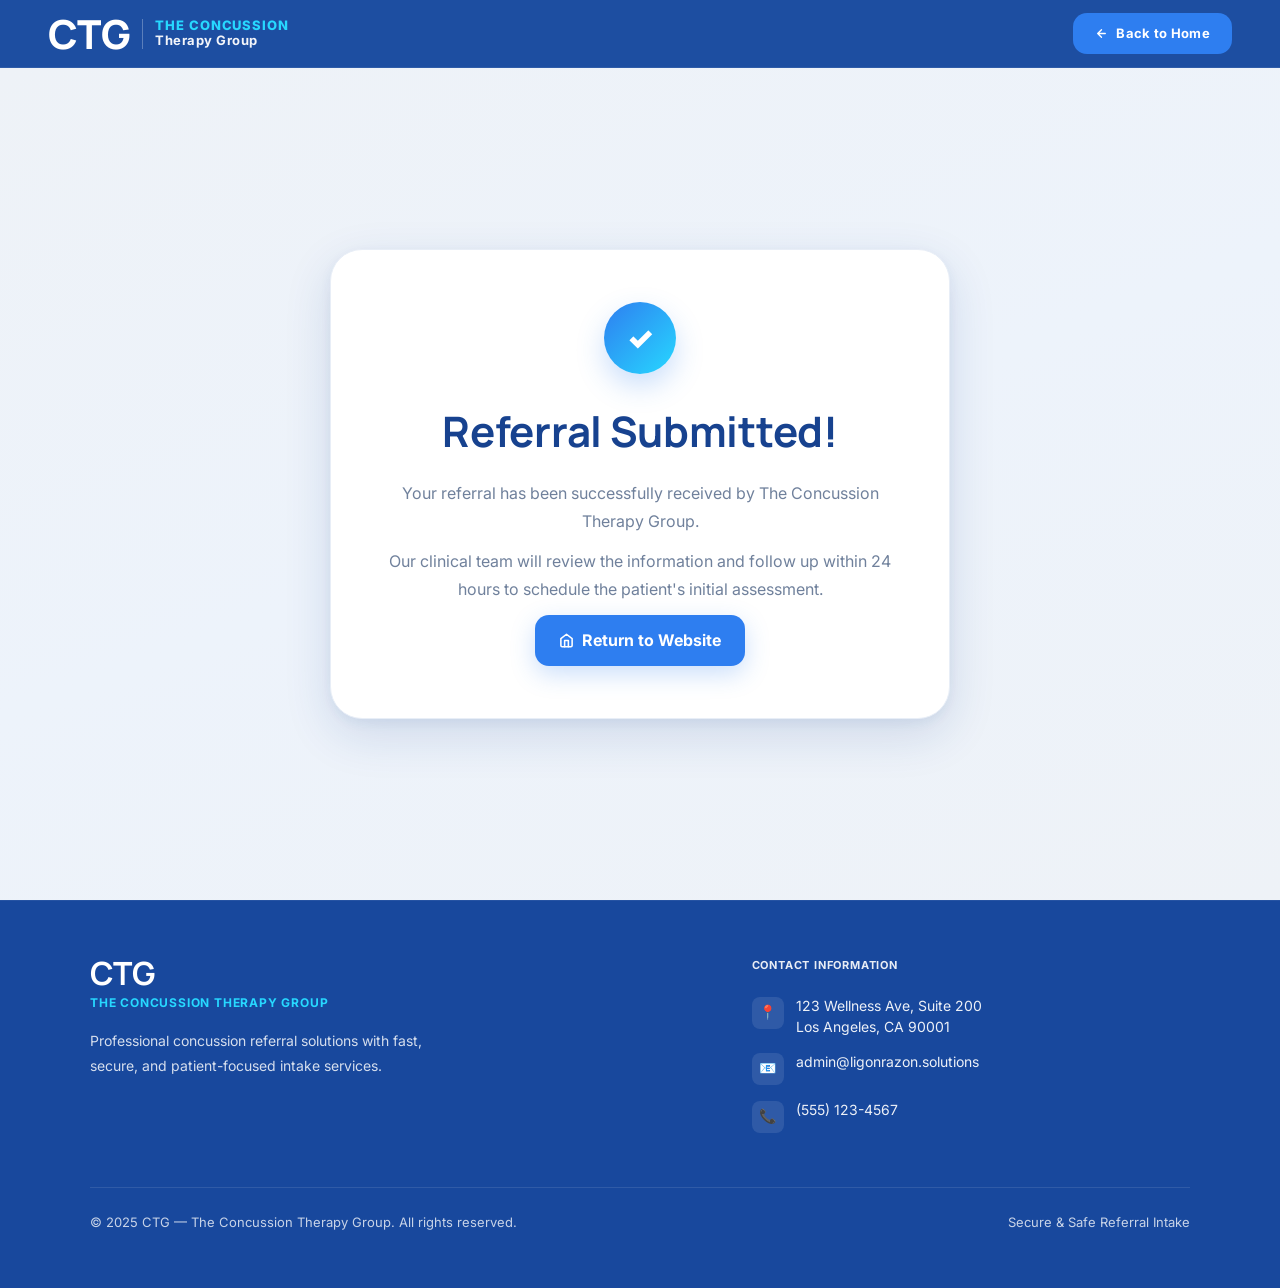
==== commit f5874fa1: "Update thank-you.html" ====
--- a/thank-you.html
+++ b/thank-you.html
@@ -29,11 +29,6 @@
     <h1>Referral Submitted!</h1>
     <p>Your referral has been successfully received by The Concussion Therapy Group.</p>
     <p>Our clinical team will review the information and follow up within 24 hours to schedule the patient's initial assessment.</p>
-
-    <div class="thankyou-note">
-      <strong>About your attachments:</strong><br>
-      If supporting documents were included, they were submitted along with the referral form. If you need to send additional materials, please contact our office directly at <strong>admin@ligonrazon.solutions</strong> or call <strong>(555) 123-4567</strong>.
-    </div>
 
     <a href="index.html" class="back-home-btn">
       <svg width="15" height="15" viewBox="0 0 24 24" fill="none" stroke="currentColor" stroke-width="2.5" stroke-linecap="round" stroke-linejoin="round"><path d="M3 9l9-7 9 7v11a2 2 0 0 1-2 2H5a2 2 0 0 1-2-2z"/><polyline points="9 22 9 12 15 12 15 22"/></svg>
@@ -67,7 +62,7 @@
   </div>
   <div class="footer-bottom">
     <p>&copy; 2025 CTG — The Concussion Therapy Group. All rights reserved.</p>
-    <p>Secure &amp; HIPAA-compliant referral intake</p>
+    <p>Secure &amp; Safe Referral Intake</p>
   </div>
 </footer>
 
--- a/style.css
+++ b/style.css
@@ -388,11 +388,25 @@
    SECTIONS
 ══════════════════════════════════════ */
 .section {
-    width: 100%;
-    display: flex;
-    justify-content: center;
-    padding: 60px 20px;
-    box-sizing: border-box;
+  width: 100%;
+  display: flex;
+  flex-direction: column;
+  align-items: center;
+  justify-content: center;
+  padding: 60px 20px;
+  box-sizing: border-box;
+}
+
+.section-heading {
+  font-family: var(--font-display);
+  font-size: clamp(34px, 4vw, 54px);
+  font-weight: 700;
+  color: var(--text-head);
+  text-align: center;
+  margin-top: -40px;
+  margin-bottom: 34px;
+  letter-spacing: -.3px;
+  text-transform: none;
 }
 
 .section-label {
@@ -502,7 +516,7 @@
 
 .card p {
   font-size: 15px;
-  color: var(--text-muted);
+  color: #000;
   line-height: 1.7;
 }
 
@@ -1238,12 +1252,19 @@
 
   .logo-main { font-size: 28px; }
 
+  @media (max-width: 768px) {
   .hero {
-    min-height: 680px;
+    min-height: auto;
+    padding: 64px 24px 40px;
+    display: flex;
+    flex-direction: column;
+    align-items: flex-start;
   }
 
   .hero-content {
-    padding: 64px 24px 24px;
+    padding: 0;
+    max-width: 100%;
+    width: 100%;
   }
 
   .hero-actions {
@@ -1259,10 +1280,26 @@
     width: 100%;
   }
 
+  .hero-visual {
+    position: relative;
+    right: auto;
+    top: auto;
+    bottom: auto;
+    left: 50%;
+    margin-top: 28px;
+    transform: translateX(-50%) scale(.88);
+    transform-origin: center;
+    width: 100%;
+    display: flex;
+    justify-content: center;
+    opacity: 1;
+  }
+
   .pulse-ring-group {
-    width: 300px;
-    height: 300px;
-  }
+    width: 280px;
+    height: 280px;
+  }
+}
 
   .ring-core { inset: 78px; }
   .ring-icon { font-size: 64px; }
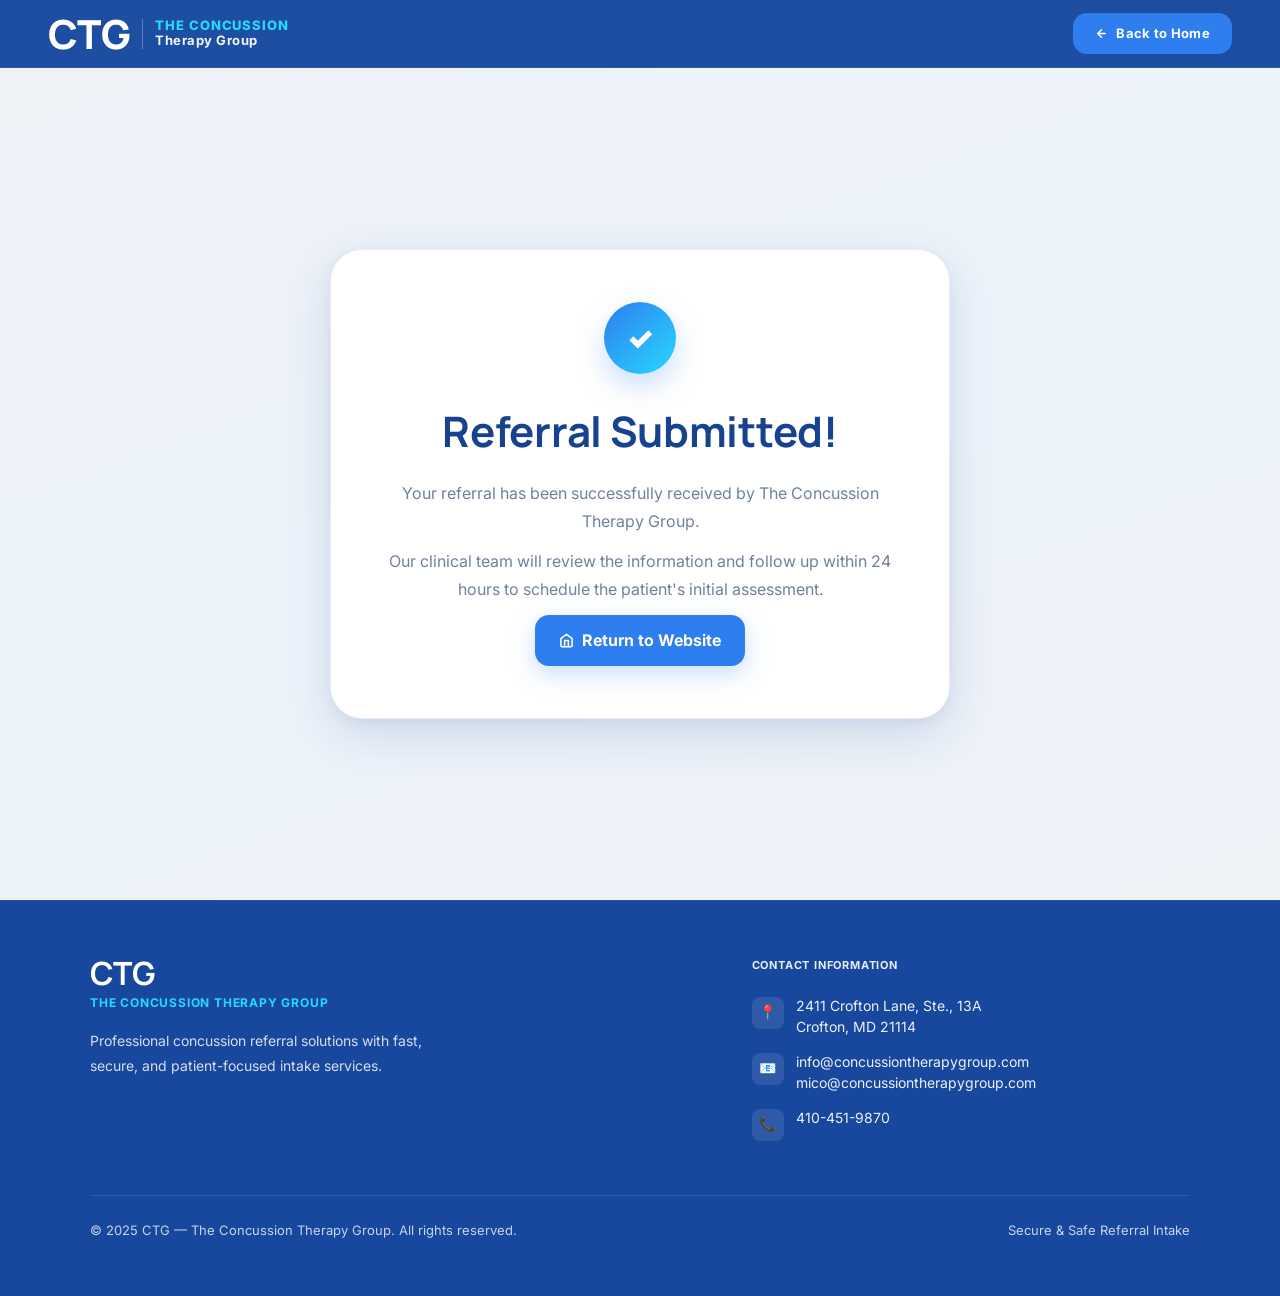
==== commit 49f4292c: "Update thank-you.html" ====
--- a/thank-you.html
+++ b/thank-you.html
@@ -48,15 +48,15 @@
       <h4>Contact Information</h4>
       <div class="contact-item">
         <div class="contact-item-icon">📍</div>
-        <div class="contact-item-text">123 Wellness Ave, Suite 200<br>Los Angeles, CA 90001</div>
+        <div class="contact-item-text">2411 Crofton Lane, Ste., 13A<br>Crofton, MD 21114</div>
       </div>
       <div class="contact-item">
         <div class="contact-item-icon">📧</div>
-        <div class="contact-item-text">admin@ligonrazon.solutions</div>
+        <div class="contact-item-text">info@concussiontherapygroup.com<br>mico@concussiontherapygroup.com</div>
       </div>
       <div class="contact-item">
         <div class="contact-item-icon">📞</div>
-        <div class="contact-item-text">(555) 123-4567</div>
+        <div class="contact-item-text">410-451-9870</div>
       </div>
     </div>
   </div>
